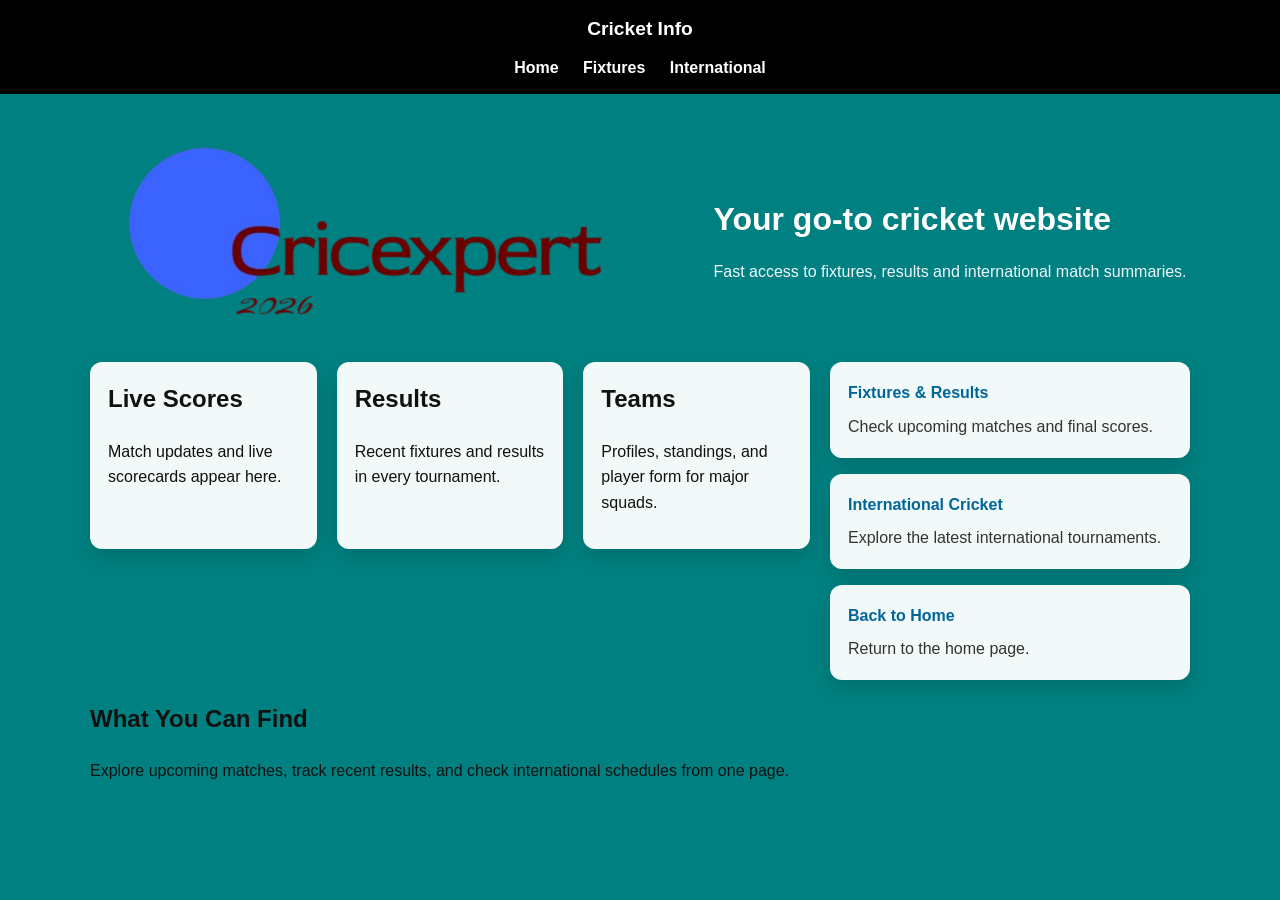
==== index.html @ 73f73a96 "Apr 12, 2026, 11:20 PM" ====
<!DOCTYPE html>
<html lang="en">
<head>
  <meta charset="UTF-8">
  <meta name="viewport" content="width=device-width, initial-scale=1.0">
  <link href="styles.css" rel="stylesheet">
  <title>Home - CricExpert</title>
</head>
<body>
  <header class="topbar">
    <div class="brand">Cricket Info</div>
    <nav class="navbar">
      <a href="index.html">Home</a>
      <a href="fixturesandresults.html">Fixtures</a>
      <a href="internationalcricket.html">International</a>
    </nav>
  </header>
  <main class="container">
    <section class="hero">
      <img src="download(3).png" width="600" height="150" alt="Cricket" class="hero-img">
      <div class="hero-text">
        <h1>Your go-to cricket website</h1>
        <p>Fast access to fixtures, results and international match summaries.</p>
      </div>
    </section>
    <section class="content-layout">
      <div class="content-grid">
        <article class="widget">
          <h2>Live Scores</h2>
          <p>Match updates and live scorecards appear here.</p>
        </article>
        <article class="widget">
          <h2>Results</h2>
          <p>Recent fixtures and results in every tournament.</p>
        </article>
        <article class="widget">
          <h2>Teams</h2>
          <p>Profiles, standings, and player form for major squads.</p>
        </article>
      </div>
      <aside class="sidebar">
        <div class="link-box">
          <a href="fixturesandresults.html">Fixtures & Results</a>
          <p>Check upcoming matches and final scores.</p>
        </div>
        <div class="link-box">
          <a href="internationalcricket.html">International Cricket</a>
          <p>Explore the latest international tournaments.</p>
        </div>
        <div class="link-box">
          <a href="index.html">Back to Home</a>
          <p>Return to the home page.</p>
        </div>
      </aside>
    </section>
    <section class="overview">
      <h2>What You Can Find</h2>
      <p>Explore upcoming matches, track recent results, and check international schedules from one page.</p>
    </section>
  </main>
</body>
</html>
---- styles.css ----
html, body {
  margin: 0;
  padding: 0;
  min-height: 100%;
  background-color: teal;
  font-family: Arial, sans-serif;
  color: #111;
}
body {
  line-height: 1.6;
}
.container {
  max-width: 1100px;
  margin: 0 auto;
  padding: 22px;
}
.topbar {
  background-color: black;
  color: white;
  padding: 14px 20px;
  text-align: center;
}
.brand {
  font-size: 1.2rem;
  font-weight: 700;
}
.navbar {
  margin-top: 10px;
}
.navbar a {
  color: white;
  text-decoration: none;
  margin: 0 10px;
  font-weight: 600;
}
.hero {
  display: flex;
  align-items: center;
  justify-content: center;
  gap: 20px;
  flex-wrap: wrap;
  padding: 20px 0;
}
.hero-text {
  max-width: 520px;
}
.hero-img {
  max-width: 100%;
  height: auto;
  border-radius: 12px;
}
.hero-text h1 {
  margin: 0;
  font-size: 2rem;
  color: #fff;
}
.hero-text p {
  margin: 14px 0 0;
  max-width: 520px;
  color: #f0f8ff;
}
.content-layout {
  display: grid;
  grid-template-columns: minmax(0, 2fr) minmax(250px, 1fr);
  gap: 20px;
  align-items: start;
}
.content-grid {
  display: grid;
  grid-template-columns: repeat(auto-fit, minmax(220px, 1fr));
  gap: 20px;
}
.widget,
.link-box,
.summary,
.extra-info {
  background: rgba(255, 255, 255, 0.95);
  color: #111;
  border-radius: 12px;
  padding: 18px;
  box-shadow: 0 8px 20px rgba(0, 0, 0, 0.14);
}
.extra-info {
  margin-top: 24px;
}
.widget h2,
.summary h2,
.extra-info h2,
.sidebar h2 {
  margin-top: 0;
}
.sidebar {
  display: flex;
  flex-direction: column;
  gap: 16px;
  margin-top: 0;
}
.link-box a {
  display: inline-block;
  margin-bottom: 8px;
  color: #006699;
  text-decoration: none;
  font-weight: 700;
}
.link-box p,
.match-item p,
.summary p,
.extra-info p {
  margin: 0;
  color: #333;
}
.match-list {
  display: grid;
  gap: 16px;
  margin-top: 20px;
}
.match-item {
  background: white;
  border-radius: 12px;
  padding: 16px;
  box-shadow: 0 6px 18px rgba(0, 0, 0, 0.12);
}
.match-item strong {
  display: block;
  margin-bottom: 6px;
  color: #111;
}
@media (max-width: 900px) {
  .content-layout {
    grid-template-columns: 1fr;
  }
  .sidebar {
    margin-top: 0;
  }
}
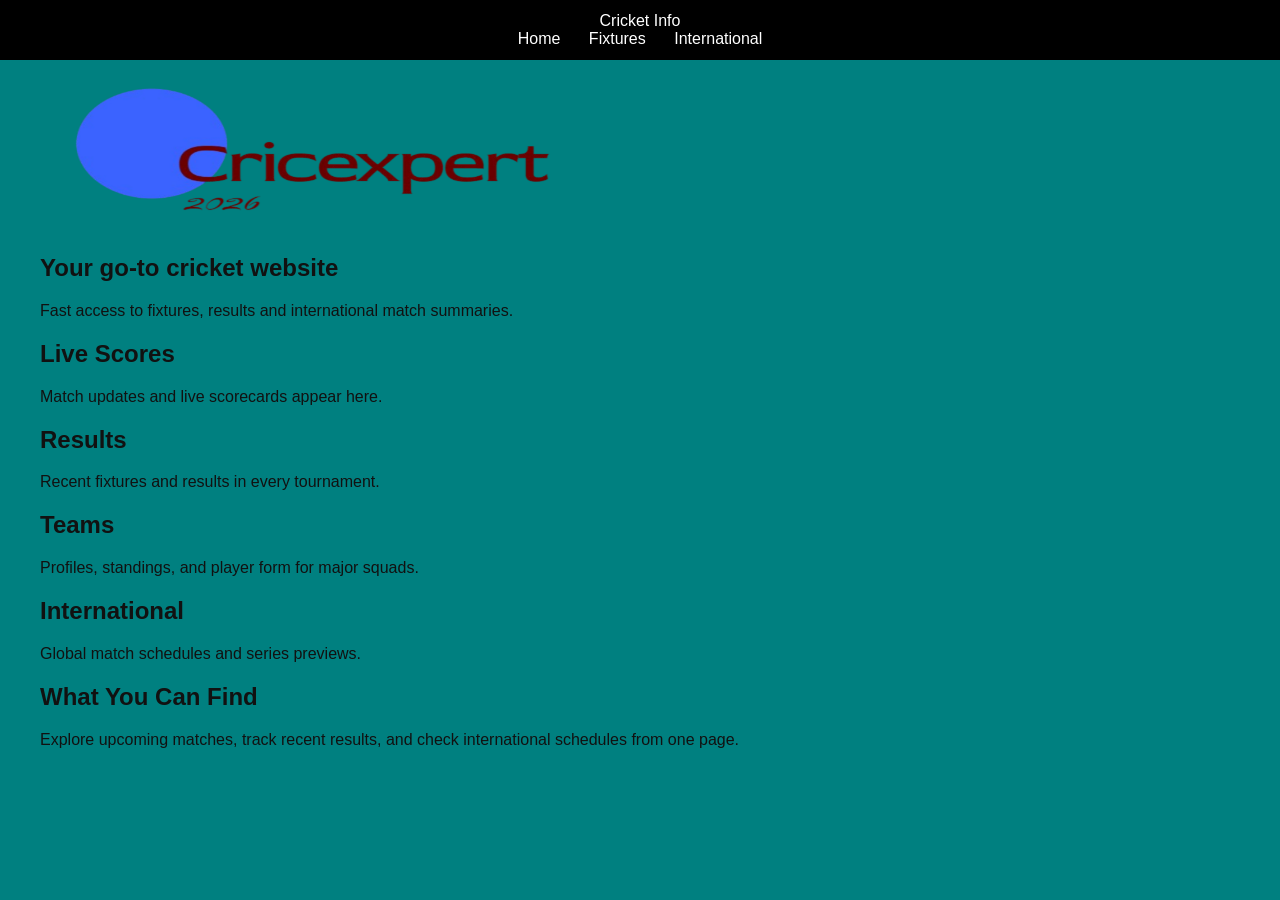
==== commit d941bfe4: "Apr 12, 2026, 11:31 PM" ====
--- a/index.html
+++ b/index.html
@@ -37,19 +37,9 @@
           <h2>Teams</h2>
           <p>Profiles, standings, and player form for major squads.</p>
         </article>
-      </div>
-      <aside class="sidebar">
-        <div class="link-box">
-          <a href="fixturesandresults.html">Fixtures & Results</a>
-          <p>Check upcoming matches and final scores.</p>
-        </div>
-        <div class="link-box">
-          <a href="internationalcricket.html">International Cricket</a>
-          <p>Explore the latest international tournaments.</p>
-        </div>
-        <div class="link-box">
-          <a href="index.html">Back to Home</a>
-          <p>Return to the home page.</p>
+        <article class="widget">
+          <h2>International</h2>
+          <p>Global match schedules and series previews.</p>
         </div>
       </aside>
     </section>
--- a/styles.css
+++ b/styles.css
@@ -1,135 +1,26 @@
 html, body {
   margin: 0;
   padding: 0;
-  min-height: 100%;
-  background-color: teal;
+  background: teal;
   font-family: Arial, sans-serif;
   color: #111;
 }
-body {
-  line-height: 1.6;
+
+.container {
+  width: min(1200px, 95%);
+  margin: 0 auto;
+  padding: 20px 0;
 }
-.container {
-  max-width: 1100px;
-  margin: 0 auto;
-  padding: 22px;
-}
+
 .topbar {
-  background-color: black;
+  background: black;
   color: white;
-  padding: 14px 20px;
+  padding: 12px 20px;
   text-align: center;
 }
-.brand {
-  font-size: 1.2rem;
-  font-weight: 700;
-}
-.navbar {
-  margin-top: 10px;
-}
+
 .navbar a {
   color: white;
   text-decoration: none;
-  margin: 0 10px;
-  font-weight: 600;
+  margin: 0 12px;
 }
-.hero {
-  display: flex;
-  align-items: center;
-  justify-content: center;
-  gap: 20px;
-  flex-wrap: wrap;
-  padding: 20px 0;
-}
-.hero-text {
-  max-width: 520px;
-}
-.hero-img {
-  max-width: 100%;
-  height: auto;
-  border-radius: 12px;
-}
-.hero-text h1 {
-  margin: 0;
-  font-size: 2rem;
-  color: #fff;
-}
-.hero-text p {
-  margin: 14px 0 0;
-  max-width: 520px;
-  color: #f0f8ff;
-}
-.content-layout {
-  display: grid;
-  grid-template-columns: minmax(0, 2fr) minmax(250px, 1fr);
-  gap: 20px;
-  align-items: start;
-}
-.content-grid {
-  display: grid;
-  grid-template-columns: repeat(auto-fit, minmax(220px, 1fr));
-  gap: 20px;
-}
-.widget,
-.link-box,
-.summary,
-.extra-info {
-  background: rgba(255, 255, 255, 0.95);
-  color: #111;
-  border-radius: 12px;
-  padding: 18px;
-  box-shadow: 0 8px 20px rgba(0, 0, 0, 0.14);
-}
-.extra-info {
-  margin-top: 24px;
-}
-.widget h2,
-.summary h2,
-.extra-info h2,
-.sidebar h2 {
-  margin-top: 0;
-}
-.sidebar {
-  display: flex;
-  flex-direction: column;
-  gap: 16px;
-  margin-top: 0;
-}
-.link-box a {
-  display: inline-block;
-  margin-bottom: 8px;
-  color: #006699;
-  text-decoration: none;
-  font-weight: 700;
-}
-.link-box p,
-.match-item p,
-.summary p,
-.extra-info p {
-  margin: 0;
-  color: #333;
-}
-.match-list {
-  display: grid;
-  gap: 16px;
-  margin-top: 20px;
-}
-.match-item {
-  background: white;
-  border-radius: 12px;
-  padding: 16px;
-  box-shadow: 0 6px 18px rgba(0, 0, 0, 0.12);
-}
-.match-item strong {
-  display: block;
-  margin-bottom: 6px;
-  color: #111;
-}
-@media (max-width: 900px) {
-  .content-layout {
-    grid-template-columns: 1fr;
-  }
-  .sidebar {
-    margin-top: 0;
-  }
-}
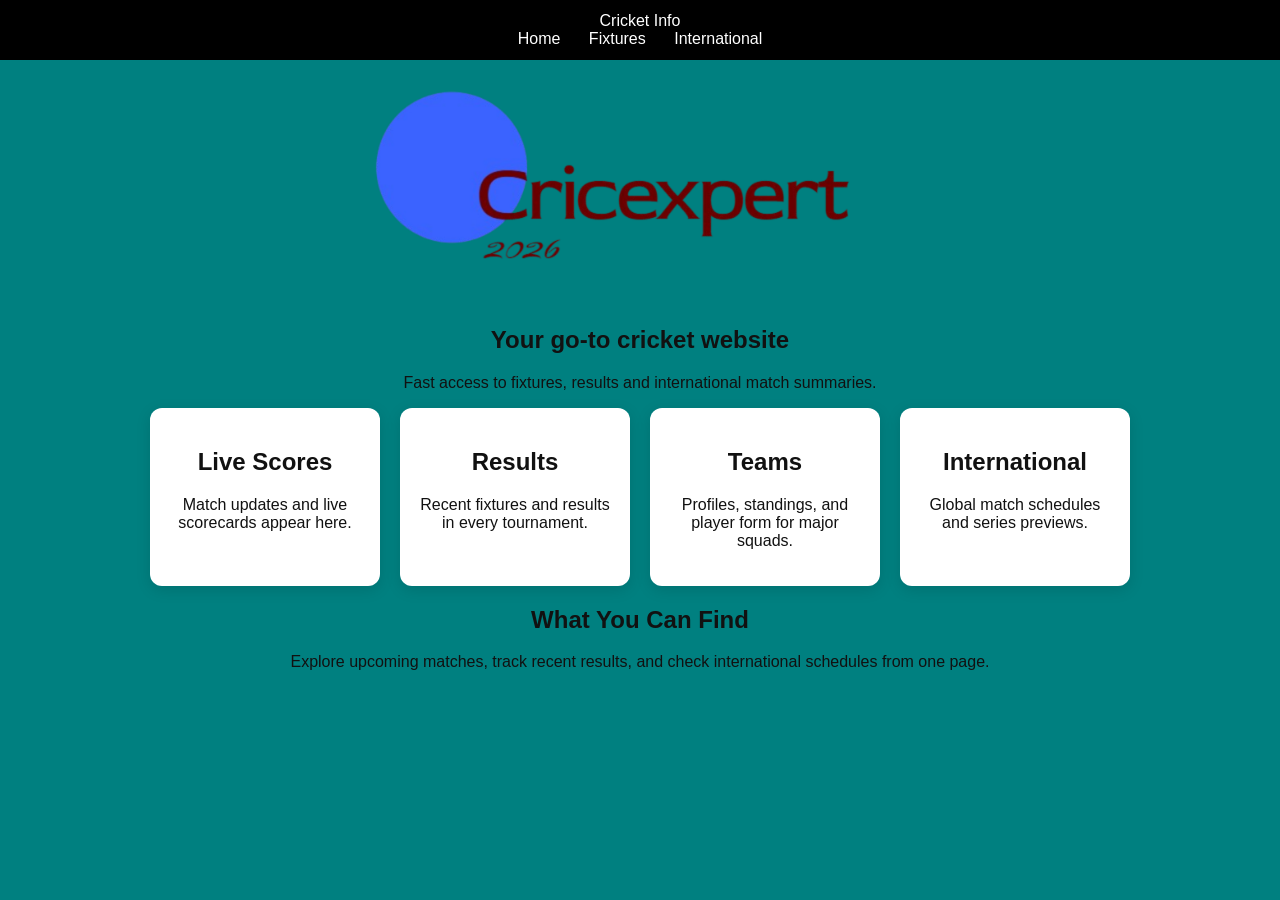
==== commit f97bebdf: "Apr 12, 2026, 11:32 PM" ====
--- a/index.html
+++ b/index.html
@@ -40,8 +40,8 @@
         <article class="widget">
           <h2>International</h2>
           <p>Global match schedules and series previews.</p>
-        </div>
-      </aside>
+        </article>
+      </div>
     </section>
     <section class="overview">
       <h2>What You Can Find</h2>
--- a/styles.css
+++ b/styles.css
@@ -24,3 +24,52 @@
   text-decoration: none;
   margin: 0 12px;
 }
+
+.container {
+  width: min(1200px, 95%);
+  margin: 0 auto;
+  padding: 20px 0;
+  display: flex;
+  flex-direction: column;
+  align-items: center;
+}
+
+.hero {
+  display: flex;
+  flex-direction: column;
+  align-items: center;
+  gap: 20px;
+  text-align: center;
+}
+
+.hero-img {
+  max-width: 100%;
+  height: auto;
+}
+
+.content-layout {
+  width: 100%;
+  display: flex;
+  justify-content: center;
+}
+
+.content-grid {
+  width: 100%;
+  max-width: 980px;
+  display: grid;
+  grid-template-columns: repeat(auto-fit, minmax(220px, 1fr));
+  gap: 20px;
+}
+
+.widget {
+  background: white;
+  padding: 20px;
+  border-radius: 12px;
+  box-shadow: 0 4px 15px rgba(0, 0, 0, 0.12);
+  text-align: center;
+}
+
+.overview {
+  max-width: 900px;
+  text-align: center;
+}
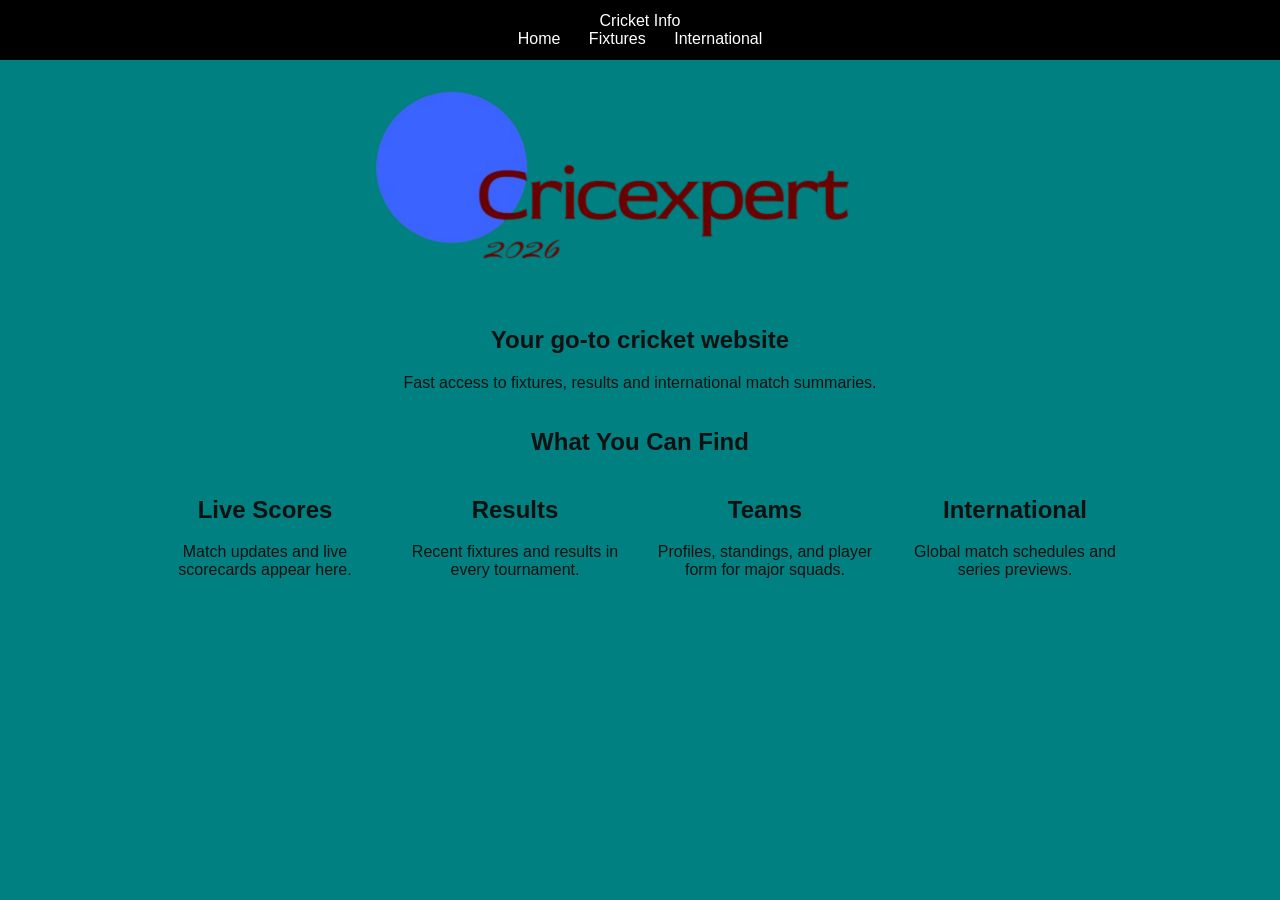
==== commit 807603cd: "Apr 12, 2026, 11:35 PM" ====
--- a/index.html
+++ b/index.html
@@ -23,6 +23,7 @@
         <p>Fast access to fixtures, results and international match summaries.</p>
       </div>
     </section>
+    <h2>What You Can Find</h2>
     <section class="content-layout">
       <div class="content-grid">
         <article class="widget">
@@ -44,8 +45,7 @@
       </div>
     </section>
     <section class="overview">
-      <h2>What You Can Find</h2>
-      <p>Explore upcoming matches, track recent results, and check international schedules from one page.</p>
+
     </section>
   </main>
 </body>
--- a/styles.css
+++ b/styles.css
@@ -62,10 +62,7 @@
 }
 
 .widget {
-  background: white;
-  padding: 20px;
-  border-radius: 12px;
-  box-shadow: 0 4px 15px rgba(0, 0, 0, 0.12);
+  
   text-align: center;
 }
 
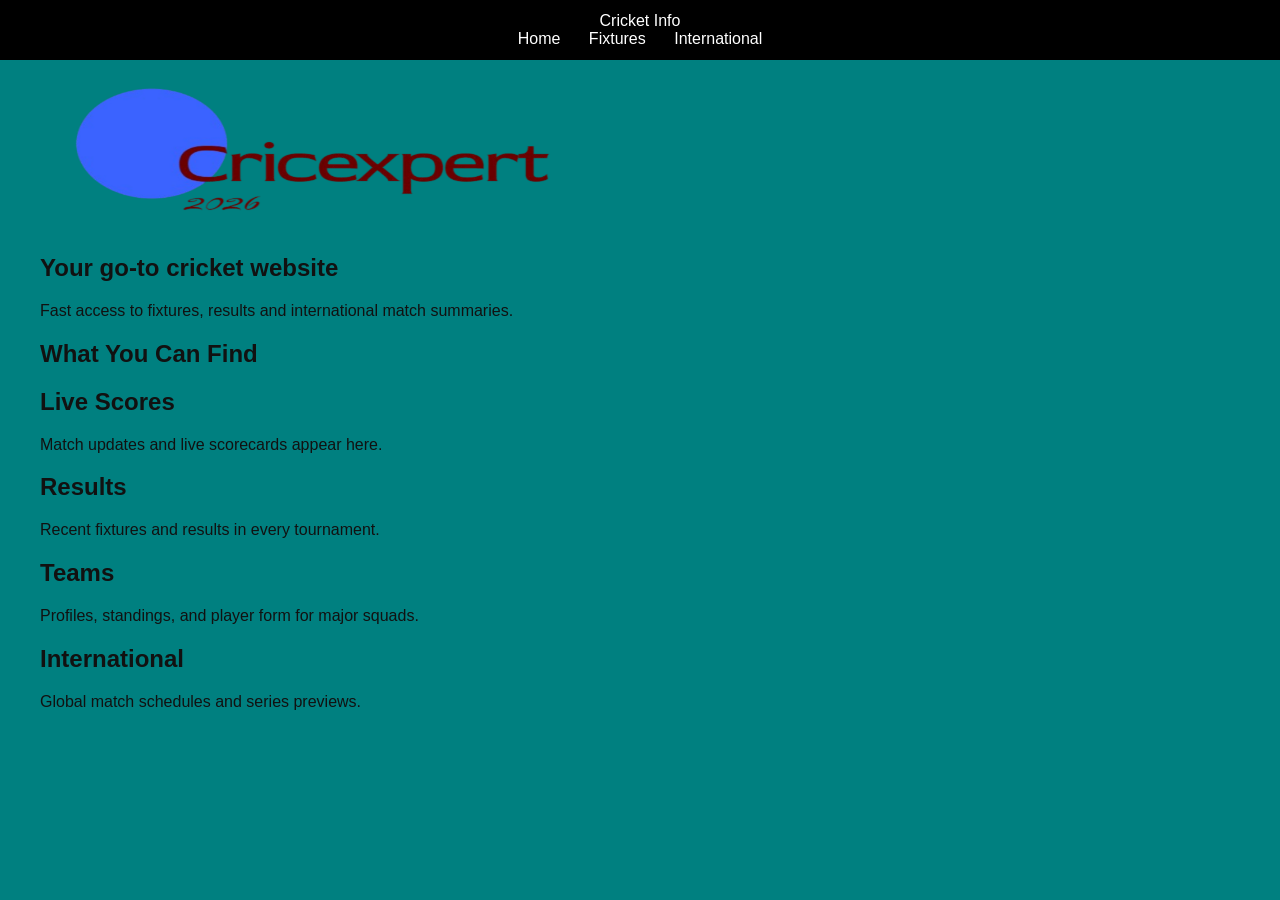
==== commit e1c8d5fb: "Apr 12, 2026, 11:39 PM" ====
--- a/index.html
+++ b/index.html
@@ -23,10 +23,10 @@
         <p>Fast access to fixtures, results and international match summaries.</p>
       </div>
     </section>
-    <h2>What You Can Find</h2>
     <section class="content-layout">
       <div class="content-grid">
         <article class="widget">
+          <h2>What You Can Find</h2>
           <h2>Live Scores</h2>
           <p>Match updates and live scorecards appear here.</p>
         </article>
--- a/styles.css
+++ b/styles.css
@@ -24,49 +24,3 @@
   text-decoration: none;
   margin: 0 12px;
 }
-
-.container {
-  width: min(1200px, 95%);
-  margin: 0 auto;
-  padding: 20px 0;
-  display: flex;
-  flex-direction: column;
-  align-items: center;
-}
-
-.hero {
-  display: flex;
-  flex-direction: column;
-  align-items: center;
-  gap: 20px;
-  text-align: center;
-}
-
-.hero-img {
-  max-width: 100%;
-  height: auto;
-}
-
-.content-layout {
-  width: 100%;
-  display: flex;
-  justify-content: center;
-}
-
-.content-grid {
-  width: 100%;
-  max-width: 980px;
-  display: grid;
-  grid-template-columns: repeat(auto-fit, minmax(220px, 1fr));
-  gap: 20px;
-}
-
-.widget {
-  
-  text-align: center;
-}
-
-.overview {
-  max-width: 900px;
-  text-align: center;
-}
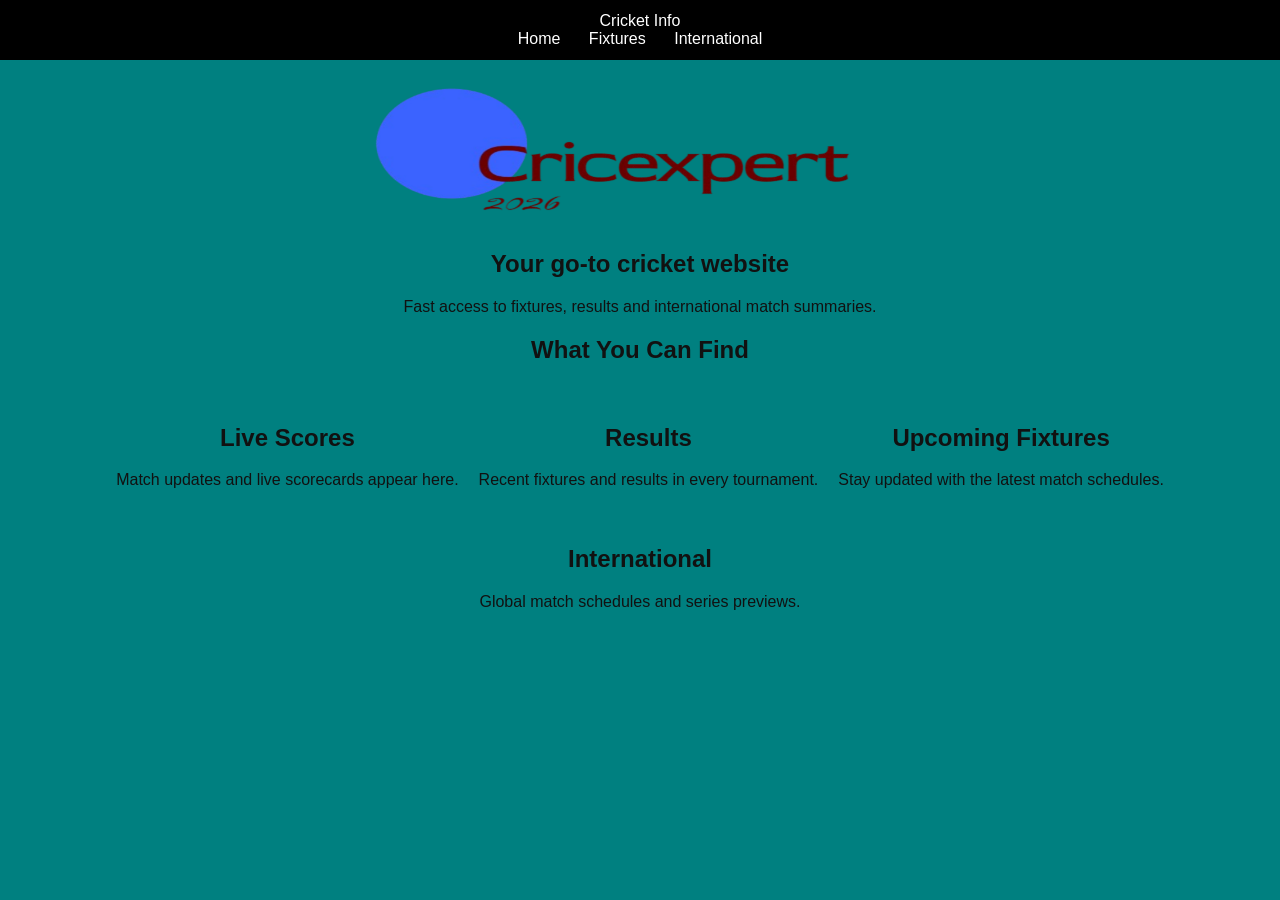
==== commit bd044cd7: "Apr 12, 2026, 11:44 PM" ====
--- a/index.html
+++ b/index.html
@@ -23,10 +23,11 @@
         <p>Fast access to fixtures, results and international match summaries.</p>
       </div>
     </section>
+    <h2>What You Can Find</h2>
     <section class="content-layout">
       <div class="content-grid">
         <article class="widget">
-          <h2>What You Can Find</h2>
+          
           <h2>Live Scores</h2>
           <p>Match updates and live scorecards appear here.</p>
         </article>
@@ -35,8 +36,8 @@
           <p>Recent fixtures and results in every tournament.</p>
         </article>
         <article class="widget">
-          <h2>Teams</h2>
-          <p>Profiles, standings, and player form for major squads.</p>
+          <h2>Upcoming Fixtures</h2>
+          <p>Stay updated with the latest match schedules.</p>
         </article>
         <article class="widget">
           <h2>International</h2>
--- a/styles.css
+++ b/styles.css
@@ -5,22 +5,35 @@
   font-family: Arial, sans-serif;
   color: #111;
 }
-
 .container {
   width: min(1200px, 95%);
   margin: 0 auto;
   padding: 20px 0;
+  text-align: center;
 }
-
+.hero-img {
+  display: block;
+  margin: 0 auto;
+}
 .topbar {
   background: black;
   color: white;
   padding: 12px 20px;
   text-align: center;
 }
-
 .navbar a {
   color: white;
   text-decoration: none;
   margin: 0 12px;
 }
+.content-layout {
+  display: flex;
+  justify-content: center;
+  padding: 20px 0;
+}
+.content-grid {
+  display: flex;
+  flex-wrap: wrap;
+  justify-content: center;
+  gap: 20px;
+}
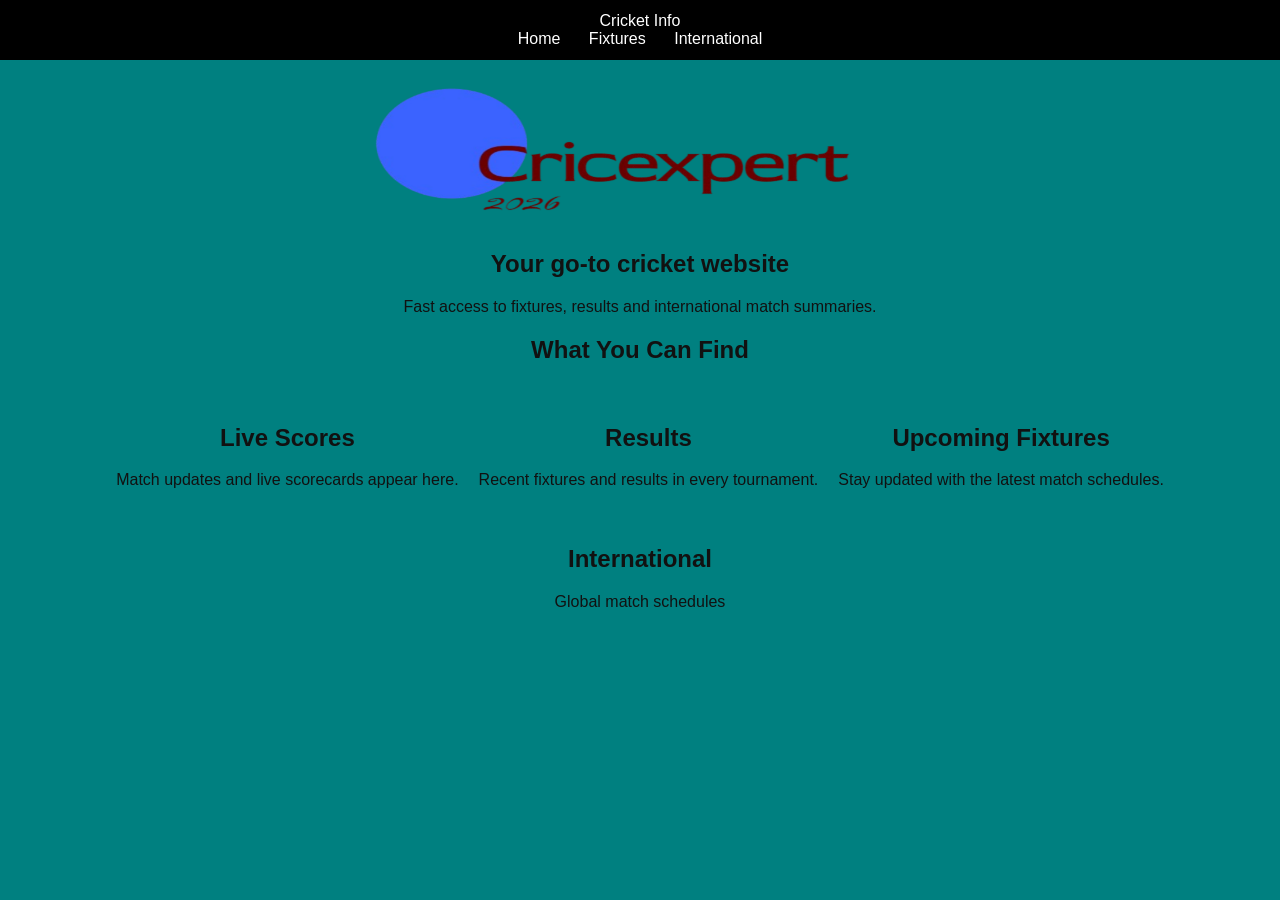
==== commit 9743cd17: "Apr 14, 2026, 1:22 AM" ====
--- a/index.html
+++ b/index.html
@@ -41,7 +41,7 @@
         </article>
         <article class="widget">
           <h2>International</h2>
-          <p>Global match schedules and series previews.</p>
+          <p>Global match schedules </p>
         </article>
       </div>
     </section>
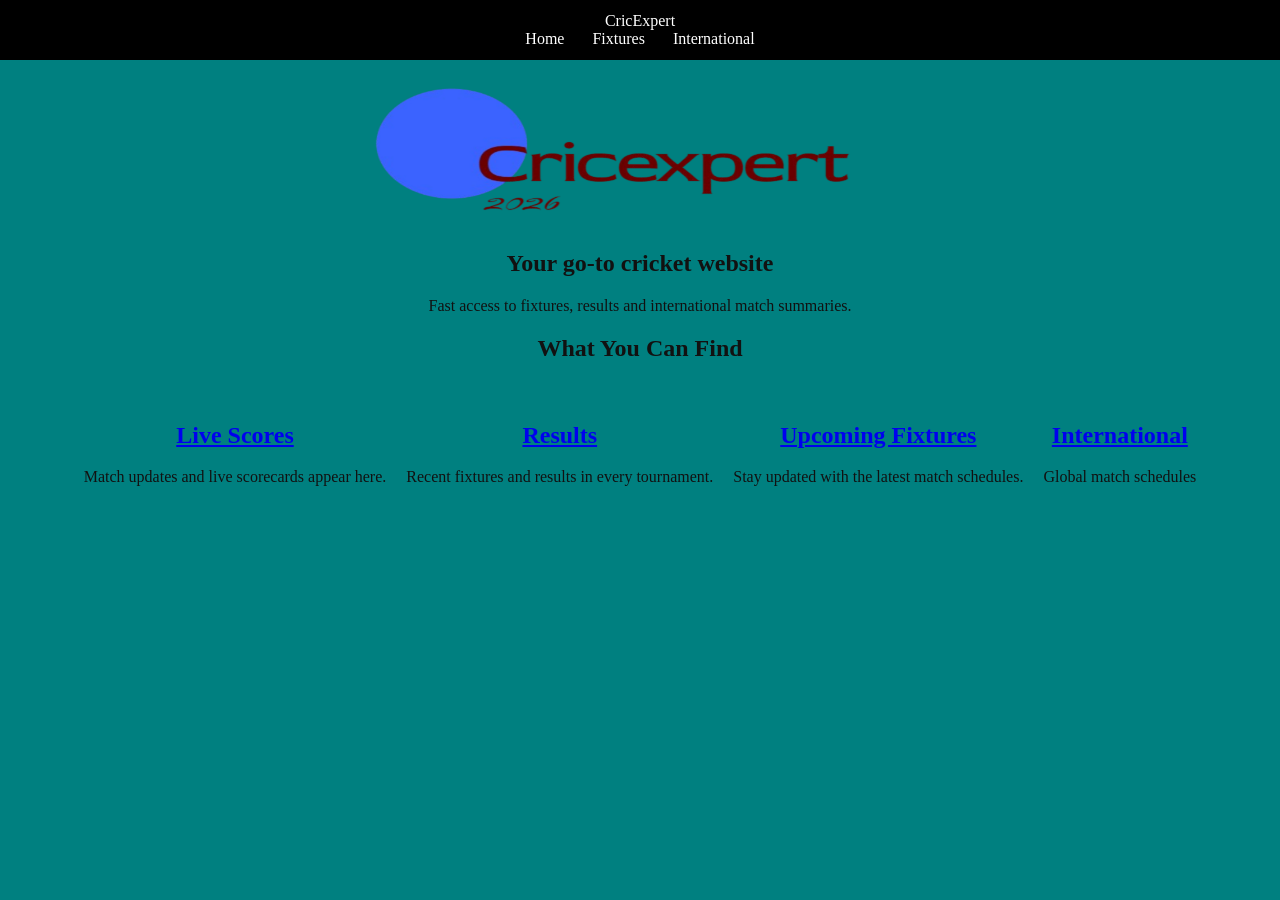
==== commit cf5a2c0c: "Apr 19, 2026, 10:22 PM" ====
--- a/index.html
+++ b/index.html
@@ -8,7 +8,7 @@
 </head>
 <body>
   <header class="topbar">
-    <div class="brand">Cricket Info</div>
+    <div class="brand">CricExpert</div>
     <nav class="navbar">
       <a href="index.html">Home</a>
       <a href="fixturesandresults.html">Fixtures</a>
@@ -28,19 +28,19 @@
       <div class="content-grid">
         <article class="widget">
           
-          <h2>Live Scores</h2>
+          <h2><a href="fixturesandresults.html">Live Scores</a></h2>
           <p>Match updates and live scorecards appear here.</p>
         </article>
         <article class="widget">
-          <h2>Results</h2>
+          <h2><a href="fixturesandresults.html">Results</a></h2>
           <p>Recent fixtures and results in every tournament.</p>
         </article>
         <article class="widget">
-          <h2>Upcoming Fixtures</h2>
+          <h2><a href="fixturesandresults.html">Upcoming Fixtures</a></h2>
           <p>Stay updated with the latest match schedules.</p>
         </article>
         <article class="widget">
-          <h2>International</h2>
+          <h2><a href="internationalcricket.html">International</a></h2>
           <p>Global match schedules </p>
         </article>
       </div>
--- a/styles.css
+++ b/styles.css
@@ -2,7 +2,7 @@
   margin: 0;
   padding: 0;
   background: teal;
-  font-family: Arial, sans-serif;
+  font-family: Cambria, Cochin, Georgia, Times, 'Times New Roman', serif, sans-serif;
   color: #111;
 }
 .container {
